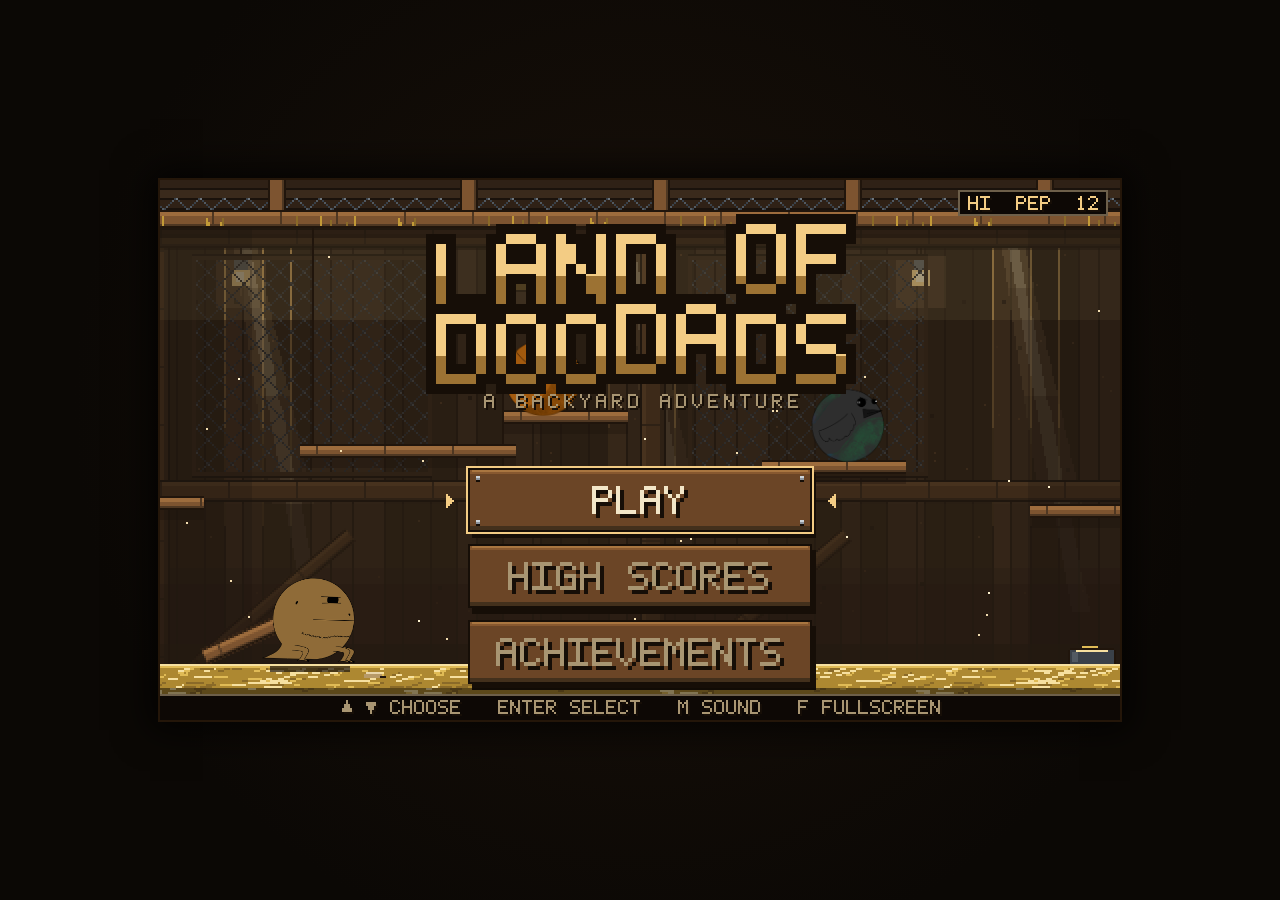
==== index.html @ 098067d3 "THE STANDS: a third title screen, and a seat for thirty Eighteen doodads crowd the porch again, so f" ====
<!DOCTYPE html>
<html lang="en">
<head>
<meta charset="utf-8">
<meta name="viewport" content="width=device-width, initial-scale=1, maximum-scale=1, user-scalable=no, viewport-fit=cover">
<meta name="mobile-web-app-capable" content="yes">
<meta name="apple-mobile-web-app-capable" content="yes">
<meta name="apple-mobile-web-app-status-bar-style" content="black-translucent">
<meta name="theme-color" content="#0b0805">
<title>Land of Doodads</title>
<link rel="icon" href="data:image/svg+xml,%3Csvg xmlns='http://www.w3.org/2000/svg' viewBox='0 0 8 8' shape-rendering='crispEdges'%3E%3Crect width='8' height='8' fill='%231a120c'/%3E%3Crect x='1' y='2' width='5' height='4' fill='%23c9873c'/%3E%3Crect x='1' y='1' width='3' height='1' fill='%23c9873c'/%3E%3Crect x='2' y='4' width='3' height='1' fill='%237a4a1c'/%3E%3Crect x='4' y='2' width='1' height='1' fill='%23000000'/%3E%3Crect x='6' y='3' width='2' height='1' fill='%23f3cc84'/%3E%3C/svg%3E">
<link rel="stylesheet" href="css/style.css">
</head>
<body>
  <div id="stage">
    <!-- everything except the doodads is drawn at 480x270 and nearest-neighbour upscaled -->
    <canvas id="bgCanvas" width="480" height="270"></canvas>
    <!-- the doodads themselves are drawn at full device resolution, smooth -->
    <canvas id="charCanvas"></canvas>
    <canvas id="fgCanvas" width="480" height="270"></canvas>
  </div>

  <script src="js/core.js"></script>
  <script src="js/font.js"></script>
  <script src="js/input.js"></script>
  <script src="js/audio.js"></script>
  <script src="js/screen.js"></script>
  <script src="js/assets.js"></script>
  <script src="js/doodads.js"></script>
  <script src="js/coop.js"></script>
  <script src="js/garden.js"></script>
  <script src="js/deck.js"></script>
  <script src="js/canopy.js"></script>
  <script src="js/construction.js"></script>
  <!-- the Living Room: the room itself, then its five bays, then levels.js,
       which is where they are named. Load order is the dependency order.
       chalkboard.js is not a bay - it is the second art module the
       Whiteboard swaps in, and it sits after whiteboard.js because it
       aliases that module's plotters (and the room's) at load, while
       Whiteboard.build() only reaches Chalkboard.build() at boot.
       cupmen.js is not a bay either: it is the Fort's second module, the
       Cupmen and their pellets, and it sits before fort.js because fort.js
       aliases its palette at load while Fort.build() reaches Cupmen.build()
       only at boot. -->
  <script src="js/livingroom.js"></script>
  <script src="js/desk.js"></script>
  <script src="js/couch.js"></script>
  <script src="js/mantle.js"></script>
  <script src="js/whiteboard.js"></script>
  <script src="js/chalkboard.js"></script>
  <script src="js/cupmen.js"></script>
  <script src="js/fort.js"></script>
  <!-- the Dining Room: the room itself, then its five bays, in the same
       dependency order. diningroom.js reads LivingRoom.P at load (it is
       the same house - the same ceiling, the same oak), so it sits after
       livingroom.js; every bay reads DiningRoom at load. tv.js is last
       because its set broadcasts every bay before it: it reads their
       baked sprites and calls their covers. -->
  <script src="js/diningroom.js"></script>
  <script src="js/table.js"></script>
  <script src="js/floor.js"></script>
  <script src="js/bar.js"></script>
  <script src="js/ceiling.js"></script>
  <script src="js/tv.js"></script>
  <script src="js/levels.js"></script>
  <script src="js/scores.js"></script>
  <script src="js/ui.js"></script>
  <!-- Achievements and their badges. The badges are baked from UI.C and from
       the levels' own tiles, and the roster reads the house high score off
       scores.js as it is built, so both sit after everything they ask a
       question of - badges after ui.js, the roster after scores.js. -->
  <script src="js/badges.js"></script>
  <script src="js/achievements.js"></script>
  <script src="js/scene_title.js"></script>
  <script src="js/scene_porch.js"></script>
  <script src="js/scene_stands.js"></script>
  <script src="js/scene_levelselect.js"></script>
  <script src="js/scene_charselect.js"></script>
  <script src="js/scene_play.js"></script>
  <script src="js/scene_scores.js"></script>
  <script src="js/scene_achievements.js"></script>
  <script src="js/game.js"></script>
</body>
</html>
---- css/style.css ----
*{margin:0;padding:0;box-sizing:border-box}

html,body{
  width:100%;height:100%;
  height:100dvh;                      /* phones: ignore the browser chrome */
  background:#0b0805;
  overflow:hidden;
  /* a tap is a game input, never a scroll, a zoom or a pull-to-refresh */
  touch-action:none;
  overscroll-behavior:none;
  /* the letterbox around the stage: a dim, warm bezel */
  background-image:radial-gradient(circle at 50% 45%,#1a1109 0%,#0b0805 70%);
}

body{
  display:flex;align-items:center;justify-content:center;
  cursor:default;
  -webkit-user-select:none;user-select:none;
  -webkit-tap-highlight-color:transparent;
  /* long-pressing a canvas must not offer to save or share it */
  -webkit-touch-callout:none;
  padding:env(safe-area-inset-top) env(safe-area-inset-right)
          env(safe-area-inset-bottom) env(safe-area-inset-left);
}

#stage{
  position:relative;
  width:480px;height:270px;           /* replaced by JS on every resize */
  box-shadow:0 0 0 2px #241609, 0 0 34px 10px rgba(0,0,0,.75);
  background:#0b0805;
}

#stage canvas{
  position:absolute;inset:0;
  width:100%;height:100%;
  display:block;
  touch-action:none;
  -webkit-user-drag:none;user-drag:none;
}

#bgCanvas,#fgCanvas{
  image-rendering:pixelated;
  image-rendering:crisp-edges;        /* firefox */
}

/* the doodad layer is the only smooth one */
#charCanvas{image-rendering:auto}
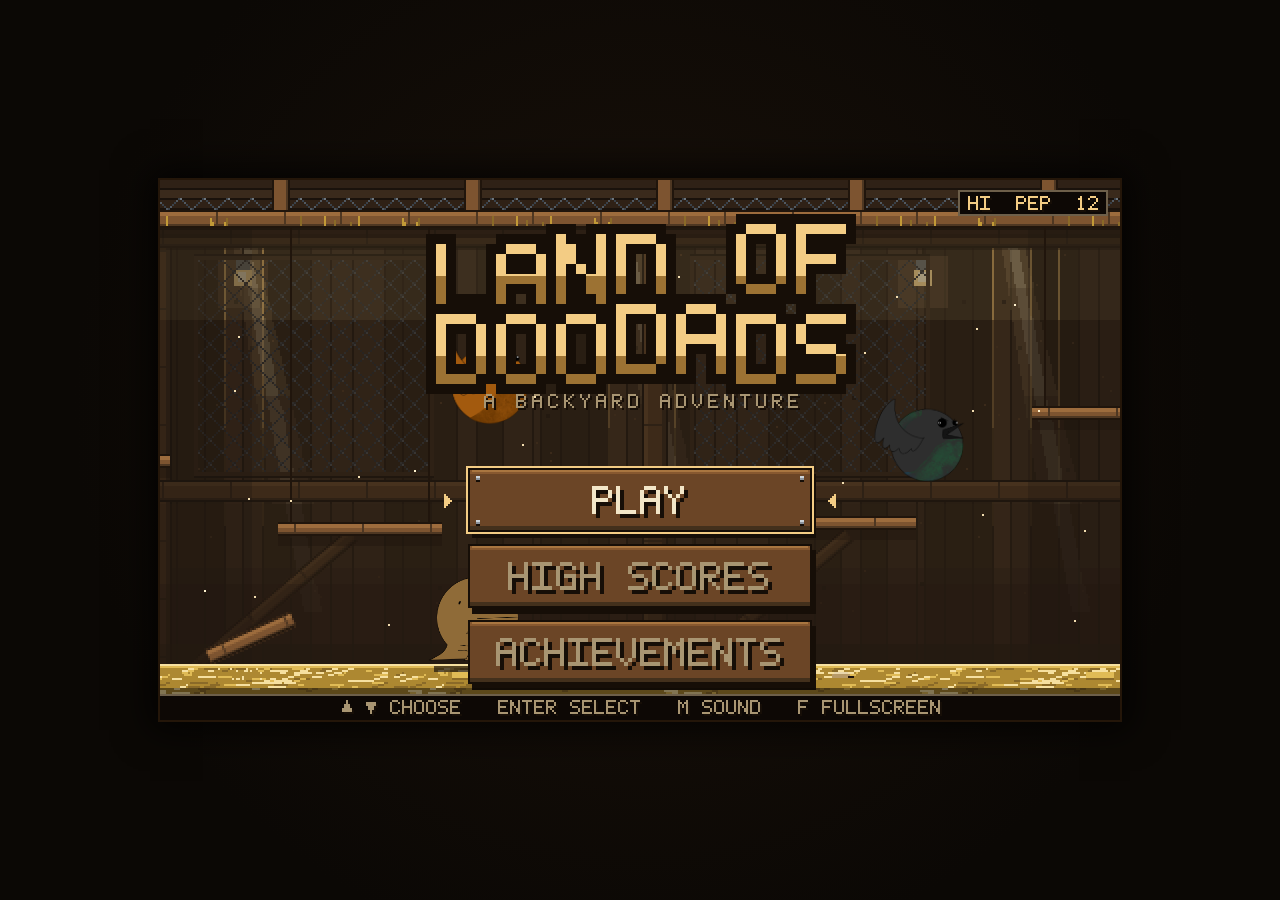
==== commit f80a9322: "EVERYONE: a high score board for the whole world High Scores grows a second tab. MY SCORES is the ar" ====
--- a/index.html
+++ b/index.html
@@ -64,6 +64,7 @@
   <script src="js/tv.js"></script>
   <script src="js/levels.js"></script>
   <script src="js/scores.js"></script>
+  <script src="js/world.js"></script>
   <script src="js/ui.js"></script>
   <!-- Achievements and their badges. The badges are baked from UI.C and from
        the levels' own tiles, and the roster reads the house high score off
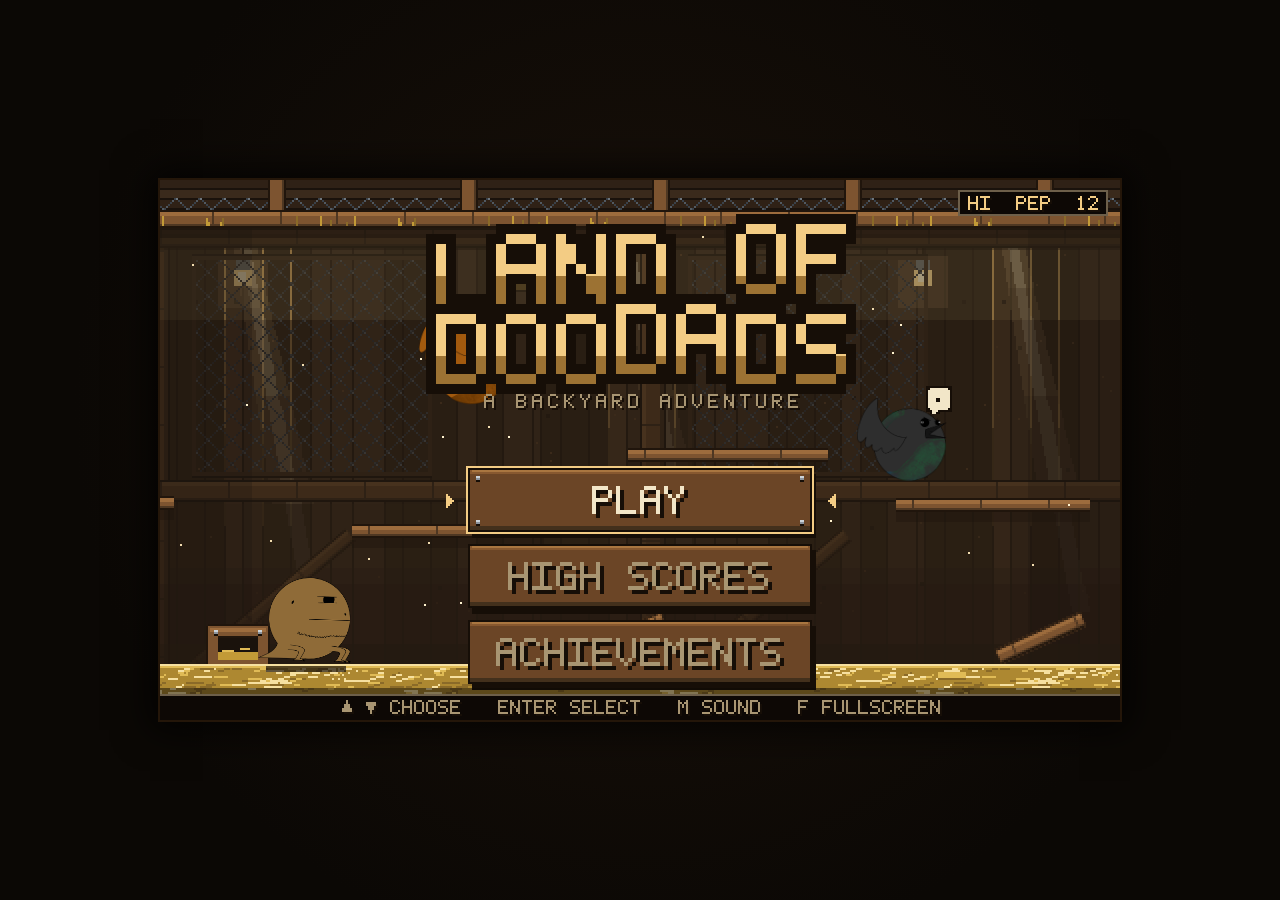
==== commit 260a22ff: "THE KITCHEN: a fourth room of five bays, and Pepper's lines laid in the room Through the doorway fro" ====
--- a/index.html
+++ b/index.html
@@ -62,6 +62,15 @@
   <script src="js/bar.js"></script>
   <script src="js/ceiling.js"></script>
   <script src="js/tv.js"></script>
+  <!-- the Kitchen: the room itself, then its five bays. kitchen.js reads
+       DiningRoom.P at load (the same house, through the doorway), so it
+       sits after the Dining Room; every bay reads Kitchen at load. -->
+  <script src="js/kitchen.js"></script>
+  <script src="js/island.js"></script>
+  <script src="js/counter.js"></script>
+  <script src="js/fridge.js"></script>
+  <script src="js/cabinets.js"></script>
+  <script src="js/dishwasher.js"></script>
   <script src="js/levels.js"></script>
   <script src="js/scores.js"></script>
   <script src="js/world.js"></script>
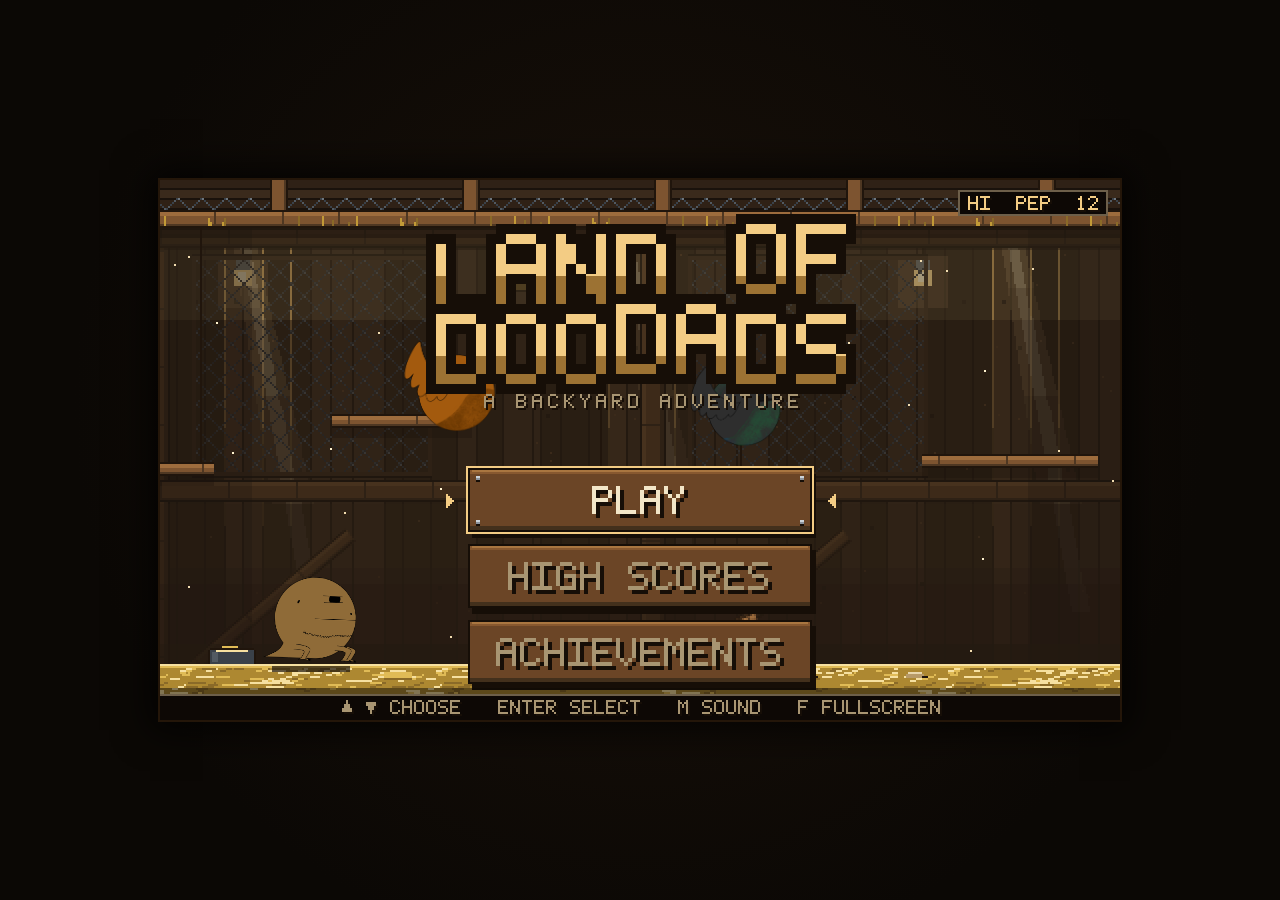
==== commit 6c971a75: "A refresh after a push gets the new game, not last push's scripts GitHub Pages lets a browser keep e" ====
--- a/index.html
+++ b/index.html
@@ -9,7 +9,7 @@
 <meta name="theme-color" content="#0b0805">
 <title>Land of Doodads</title>
 <link rel="icon" href="data:image/svg+xml,%3Csvg xmlns='http://www.w3.org/2000/svg' viewBox='0 0 8 8' shape-rendering='crispEdges'%3E%3Crect width='8' height='8' fill='%231a120c'/%3E%3Crect x='1' y='2' width='5' height='4' fill='%23c9873c'/%3E%3Crect x='1' y='1' width='3' height='1' fill='%23c9873c'/%3E%3Crect x='2' y='4' width='3' height='1' fill='%237a4a1c'/%3E%3Crect x='4' y='2' width='1' height='1' fill='%23000000'/%3E%3Crect x='6' y='3' width='2' height='1' fill='%23f3cc84'/%3E%3C/svg%3E">
-<link rel="stylesheet" href="css/style.css">
+<link rel="stylesheet" href="css/style.css?v=d40d808e2b">
 </head>
 <body>
   <div id="stage">
@@ -20,18 +20,21 @@
     <canvas id="fgCanvas" width="480" height="270"></canvas>
   </div>
 
-  <script src="js/core.js"></script>
-  <script src="js/font.js"></script>
-  <script src="js/input.js"></script>
-  <script src="js/audio.js"></script>
-  <script src="js/screen.js"></script>
-  <script src="js/assets.js"></script>
-  <script src="js/doodads.js"></script>
-  <script src="js/coop.js"></script>
-  <script src="js/garden.js"></script>
-  <script src="js/deck.js"></script>
-  <script src="js/canopy.js"></script>
-  <script src="js/construction.js"></script>
+  <!-- the ?v= on every link is a fingerprint of that file, written by
+       tools/build_single_file.py: a changed file gets a new address, so a
+       refresh after a push never runs the last push's scripts -->
+  <script src="js/core.js?v=a6e9af491e"></script>
+  <script src="js/font.js?v=c8d0b6521f"></script>
+  <script src="js/input.js?v=e5ac397e3f"></script>
+  <script src="js/audio.js?v=7fca6d4ac8"></script>
+  <script src="js/screen.js?v=bab6a3d8ef"></script>
+  <script src="js/assets.js?v=d2c5c6f872"></script>
+  <script src="js/doodads.js?v=f30aaa3580"></script>
+  <script src="js/coop.js?v=5fbcb18261"></script>
+  <script src="js/garden.js?v=2c18cf4da0"></script>
+  <script src="js/deck.js?v=b46c12cc50"></script>
+  <script src="js/canopy.js?v=8f57f36ab9"></script>
+  <script src="js/construction.js?v=b822efc41f"></script>
   <!-- the Living Room: the room itself, then its five bays, then levels.js,
        which is where they are named. Load order is the dependency order.
        chalkboard.js is not a bay - it is the second art module the
@@ -42,53 +45,53 @@
        Cupmen and their pellets, and it sits before fort.js because fort.js
        aliases its palette at load while Fort.build() reaches Cupmen.build()
        only at boot. -->
-  <script src="js/livingroom.js"></script>
-  <script src="js/desk.js"></script>
-  <script src="js/couch.js"></script>
-  <script src="js/mantle.js"></script>
-  <script src="js/whiteboard.js"></script>
-  <script src="js/chalkboard.js"></script>
-  <script src="js/cupmen.js"></script>
-  <script src="js/fort.js"></script>
+  <script src="js/livingroom.js?v=e1726d4fc8"></script>
+  <script src="js/desk.js?v=31f9b274c6"></script>
+  <script src="js/couch.js?v=4c4aaf565c"></script>
+  <script src="js/mantle.js?v=b31ef58c8c"></script>
+  <script src="js/whiteboard.js?v=f9d7e8cd6f"></script>
+  <script src="js/chalkboard.js?v=c2a5db50c6"></script>
+  <script src="js/cupmen.js?v=e40f65884a"></script>
+  <script src="js/fort.js?v=2d1e7e97c0"></script>
   <!-- the Dining Room: the room itself, then its five bays, in the same
        dependency order. diningroom.js reads LivingRoom.P at load (it is
        the same house - the same ceiling, the same oak), so it sits after
        livingroom.js; every bay reads DiningRoom at load. tv.js is last
        because its set broadcasts every bay before it: it reads their
        baked sprites and calls their covers. -->
-  <script src="js/diningroom.js"></script>
-  <script src="js/table.js"></script>
-  <script src="js/floor.js"></script>
-  <script src="js/bar.js"></script>
-  <script src="js/ceiling.js"></script>
-  <script src="js/tv.js"></script>
+  <script src="js/diningroom.js?v=e67c93bfb3"></script>
+  <script src="js/table.js?v=71b5c68427"></script>
+  <script src="js/floor.js?v=3491c608b6"></script>
+  <script src="js/bar.js?v=0026003b11"></script>
+  <script src="js/ceiling.js?v=1438e06f29"></script>
+  <script src="js/tv.js?v=2739538aa4"></script>
   <!-- the Kitchen: the room itself, then its five bays. kitchen.js reads
        DiningRoom.P at load (the same house, through the doorway), so it
        sits after the Dining Room; every bay reads Kitchen at load. -->
-  <script src="js/kitchen.js"></script>
-  <script src="js/island.js"></script>
-  <script src="js/counter.js"></script>
-  <script src="js/fridge.js"></script>
-  <script src="js/cabinets.js"></script>
-  <script src="js/dishwasher.js"></script>
-  <script src="js/levels.js"></script>
-  <script src="js/scores.js"></script>
-  <script src="js/world.js"></script>
-  <script src="js/ui.js"></script>
+  <script src="js/kitchen.js?v=ad32ce5c7b"></script>
+  <script src="js/island.js?v=fa58bf9b4f"></script>
+  <script src="js/counter.js?v=55e1f597d2"></script>
+  <script src="js/fridge.js?v=769b11c3cb"></script>
+  <script src="js/cabinets.js?v=b6e2c0326a"></script>
+  <script src="js/dishwasher.js?v=7f049bf1cc"></script>
+  <script src="js/levels.js?v=05afa3b7de"></script>
+  <script src="js/scores.js?v=938e8fb784"></script>
+  <script src="js/world.js?v=1937498283"></script>
+  <script src="js/ui.js?v=fdcdd60a7c"></script>
   <!-- Achievements and their badges. The badges are baked from UI.C and from
        the levels' own tiles, and the roster reads the house high score off
        scores.js as it is built, so both sit after everything they ask a
        question of - badges after ui.js, the roster after scores.js. -->
-  <script src="js/badges.js"></script>
-  <script src="js/achievements.js"></script>
-  <script src="js/scene_title.js"></script>
-  <script src="js/scene_porch.js"></script>
-  <script src="js/scene_stands.js"></script>
-  <script src="js/scene_levelselect.js"></script>
-  <script src="js/scene_charselect.js"></script>
-  <script src="js/scene_play.js"></script>
-  <script src="js/scene_scores.js"></script>
-  <script src="js/scene_achievements.js"></script>
-  <script src="js/game.js"></script>
+  <script src="js/badges.js?v=5263744954"></script>
+  <script src="js/achievements.js?v=4dafc5cad6"></script>
+  <script src="js/scene_title.js?v=de01879c92"></script>
+  <script src="js/scene_porch.js?v=fd336857d8"></script>
+  <script src="js/scene_stands.js?v=64c8133aa6"></script>
+  <script src="js/scene_levelselect.js?v=2cedc0fc5a"></script>
+  <script src="js/scene_charselect.js?v=ea3fc63fb7"></script>
+  <script src="js/scene_play.js?v=405457a498"></script>
+  <script src="js/scene_scores.js?v=7c08d41d03"></script>
+  <script src="js/scene_achievements.js?v=24e5d1b193"></script>
+  <script src="js/game.js?v=be7ddcfed6"></script>
 </body>
 </html>
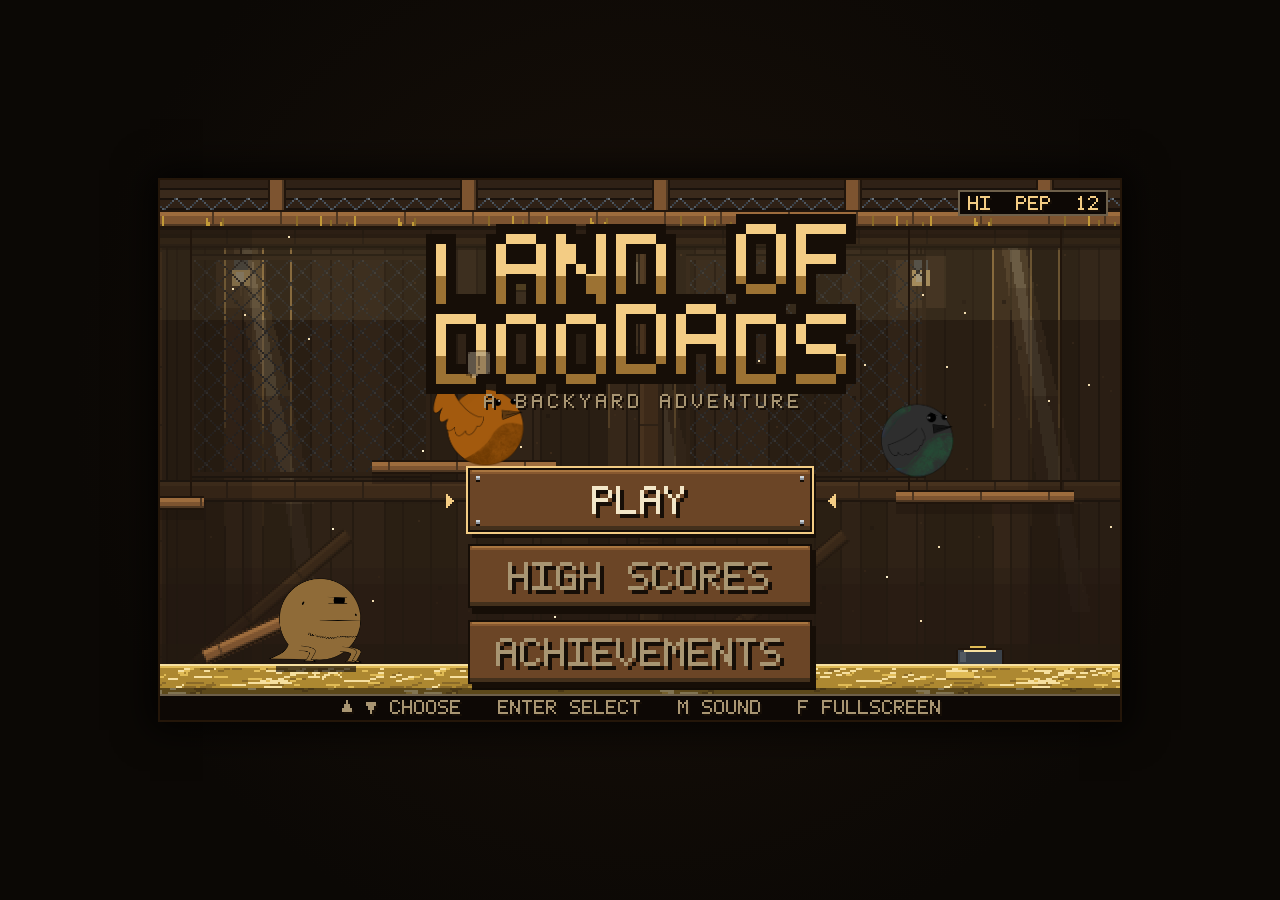
==== commit 7af6a079: "New lines for Pollos and Pickle, and DOODADS on the dishwasher's handle Pollos's card now reads TAST" ====
--- a/index.html
+++ b/index.html
@@ -26,10 +26,10 @@
   <script src="js/core.js?v=a6e9af491e"></script>
   <script src="js/font.js?v=c8d0b6521f"></script>
   <script src="js/input.js?v=e5ac397e3f"></script>
-  <script src="js/audio.js?v=7fca6d4ac8"></script>
+  <script src="js/audio.js?v=260f5f4daf"></script>
   <script src="js/screen.js?v=bab6a3d8ef"></script>
   <script src="js/assets.js?v=d2c5c6f872"></script>
-  <script src="js/doodads.js?v=f30aaa3580"></script>
+  <script src="js/doodads.js?v=6f62d3f957"></script>
   <script src="js/coop.js?v=5fbcb18261"></script>
   <script src="js/garden.js?v=2c18cf4da0"></script>
   <script src="js/deck.js?v=b46c12cc50"></script>
@@ -73,7 +73,7 @@
   <script src="js/counter.js?v=55e1f597d2"></script>
   <script src="js/fridge.js?v=769b11c3cb"></script>
   <script src="js/cabinets.js?v=b6e2c0326a"></script>
-  <script src="js/dishwasher.js?v=7f049bf1cc"></script>
+  <script src="js/dishwasher.js?v=9fd1cf5636"></script>
   <script src="js/levels.js?v=05afa3b7de"></script>
   <script src="js/scores.js?v=938e8fb784"></script>
   <script src="js/world.js?v=1937498283"></script>
@@ -86,7 +86,7 @@
   <script src="js/achievements.js?v=4dafc5cad6"></script>
   <script src="js/scene_title.js?v=de01879c92"></script>
   <script src="js/scene_porch.js?v=fd336857d8"></script>
-  <script src="js/scene_stands.js?v=64c8133aa6"></script>
+  <script src="js/scene_stands.js?v=f3ee6721fc"></script>
   <script src="js/scene_levelselect.js?v=2cedc0fc5a"></script>
   <script src="js/scene_charselect.js?v=ea3fc63fb7"></script>
   <script src="js/scene_play.js?v=405457a498"></script>
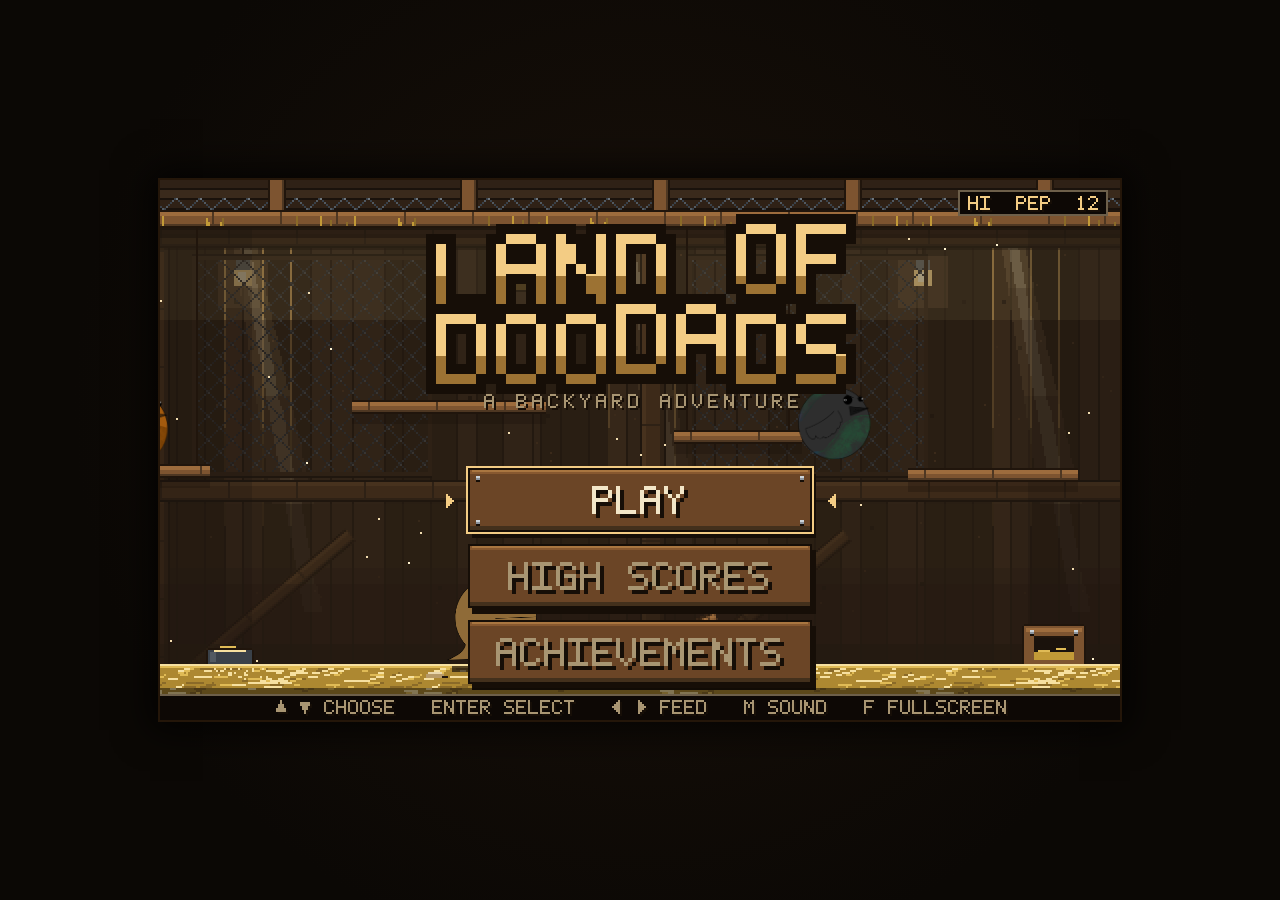
==== commit 24d0e34e: "Title screens you can play with, and every cover drawn from one scene THE TITLE SCREENS ARE TOYS NOW" ====
--- a/index.html
+++ b/index.html
@@ -24,17 +24,18 @@
        tools/build_single_file.py: a changed file gets a new address, so a
        refresh after a push never runs the last push's scripts -->
   <script src="js/core.js?v=a6e9af491e"></script>
-  <script src="js/font.js?v=c8d0b6521f"></script>
-  <script src="js/input.js?v=e5ac397e3f"></script>
-  <script src="js/audio.js?v=260f5f4daf"></script>
+  <script src="js/font.js?v=1b4ffa4fdb"></script>
+  <script src="js/input.js?v=bbced6eba4"></script>
+  <script src="js/audio.js?v=25d4a9dcc4"></script>
   <script src="js/screen.js?v=bab6a3d8ef"></script>
   <script src="js/assets.js?v=d2c5c6f872"></script>
   <script src="js/doodads.js?v=6f62d3f957"></script>
-  <script src="js/coop.js?v=5fbcb18261"></script>
-  <script src="js/garden.js?v=2c18cf4da0"></script>
-  <script src="js/deck.js?v=b46c12cc50"></script>
-  <script src="js/canopy.js?v=8f57f36ab9"></script>
-  <script src="js/construction.js?v=b822efc41f"></script>
+  <script src="js/cover.js?v=f5efd42b21"></script>
+  <script src="js/coop.js?v=c4509c15c1"></script>
+  <script src="js/garden.js?v=4743704f12"></script>
+  <script src="js/deck.js?v=36b8d3156d"></script>
+  <script src="js/canopy.js?v=72b0b7cab4"></script>
+  <script src="js/construction.js?v=fd7045a3b9"></script>
   <!-- the Living Room: the room itself, then its five bays, then levels.js,
        which is where they are named. Load order is the dependency order.
        chalkboard.js is not a bay - it is the second art module the
@@ -46,13 +47,13 @@
        aliases its palette at load while Fort.build() reaches Cupmen.build()
        only at boot. -->
   <script src="js/livingroom.js?v=e1726d4fc8"></script>
-  <script src="js/desk.js?v=31f9b274c6"></script>
-  <script src="js/couch.js?v=4c4aaf565c"></script>
-  <script src="js/mantle.js?v=b31ef58c8c"></script>
-  <script src="js/whiteboard.js?v=f9d7e8cd6f"></script>
-  <script src="js/chalkboard.js?v=c2a5db50c6"></script>
+  <script src="js/desk.js?v=477fbbf7f8"></script>
+  <script src="js/couch.js?v=e217e148e8"></script>
+  <script src="js/mantle.js?v=2c184a99f5"></script>
+  <script src="js/whiteboard.js?v=17b00e86d1"></script>
+  <script src="js/chalkboard.js?v=3044704942"></script>
   <script src="js/cupmen.js?v=e40f65884a"></script>
-  <script src="js/fort.js?v=2d1e7e97c0"></script>
+  <script src="js/fort.js?v=55634e7cc7"></script>
   <!-- the Dining Room: the room itself, then its five bays, in the same
        dependency order. diningroom.js reads LivingRoom.P at load (it is
        the same house - the same ceiling, the same oak), so it sits after
@@ -60,20 +61,20 @@
        because its set broadcasts every bay before it: it reads their
        baked sprites and calls their covers. -->
   <script src="js/diningroom.js?v=e67c93bfb3"></script>
-  <script src="js/table.js?v=71b5c68427"></script>
-  <script src="js/floor.js?v=3491c608b6"></script>
-  <script src="js/bar.js?v=0026003b11"></script>
-  <script src="js/ceiling.js?v=1438e06f29"></script>
-  <script src="js/tv.js?v=2739538aa4"></script>
+  <script src="js/table.js?v=b459398320"></script>
+  <script src="js/floor.js?v=8695ac372f"></script>
+  <script src="js/bar.js?v=6d72697e47"></script>
+  <script src="js/ceiling.js?v=a718d267dc"></script>
+  <script src="js/tv.js?v=2821503ef9"></script>
   <!-- the Kitchen: the room itself, then its five bays. kitchen.js reads
        DiningRoom.P at load (the same house, through the doorway), so it
        sits after the Dining Room; every bay reads Kitchen at load. -->
   <script src="js/kitchen.js?v=ad32ce5c7b"></script>
-  <script src="js/island.js?v=fa58bf9b4f"></script>
-  <script src="js/counter.js?v=55e1f597d2"></script>
-  <script src="js/fridge.js?v=769b11c3cb"></script>
-  <script src="js/cabinets.js?v=b6e2c0326a"></script>
-  <script src="js/dishwasher.js?v=9fd1cf5636"></script>
+  <script src="js/island.js?v=49442f0eb3"></script>
+  <script src="js/counter.js?v=dfda11038b"></script>
+  <script src="js/fridge.js?v=d91fae2dbe"></script>
+  <script src="js/cabinets.js?v=56ffd080dd"></script>
+  <script src="js/dishwasher.js?v=175a035fb1"></script>
   <script src="js/levels.js?v=05afa3b7de"></script>
   <script src="js/scores.js?v=938e8fb784"></script>
   <script src="js/world.js?v=1937498283"></script>
@@ -84,10 +85,10 @@
        question of - badges after ui.js, the roster after scores.js. -->
   <script src="js/badges.js?v=5263744954"></script>
   <script src="js/achievements.js?v=4dafc5cad6"></script>
-  <script src="js/scene_title.js?v=de01879c92"></script>
-  <script src="js/scene_porch.js?v=fd336857d8"></script>
-  <script src="js/scene_stands.js?v=f3ee6721fc"></script>
-  <script src="js/scene_levelselect.js?v=2cedc0fc5a"></script>
+  <script src="js/scene_title.js?v=eac9a26278"></script>
+  <script src="js/scene_porch.js?v=7c9f80f831"></script>
+  <script src="js/scene_stands.js?v=065c75df39"></script>
+  <script src="js/scene_levelselect.js?v=f8fc6593a3"></script>
   <script src="js/scene_charselect.js?v=ea3fc63fb7"></script>
   <script src="js/scene_play.js?v=405457a498"></script>
   <script src="js/scene_scores.js?v=7c08d41d03"></script>
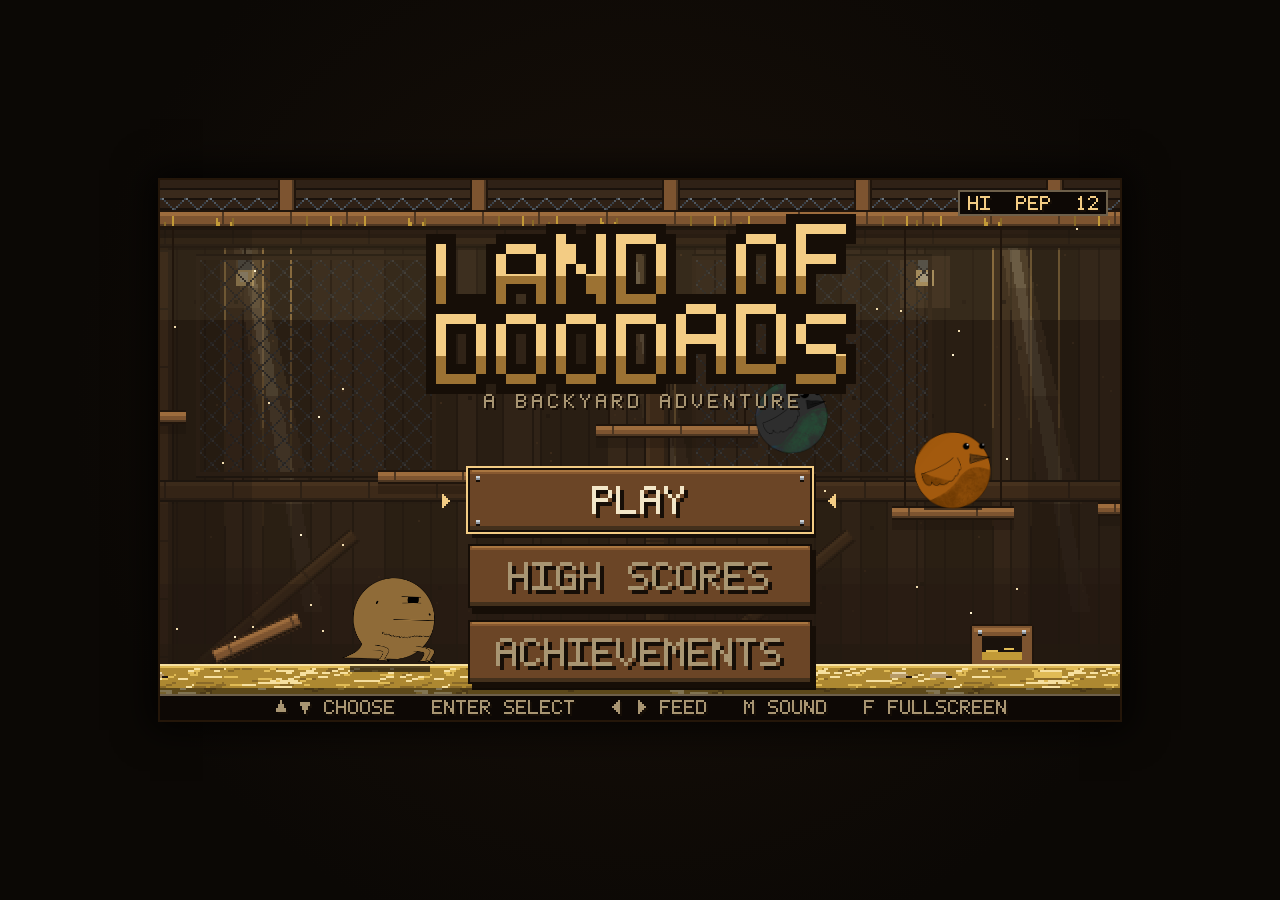
==== commit 8df7f465: "Title screens: a tap lands on what you can see, and the Stands settle down The toys answered rectang" ====
--- a/index.html
+++ b/index.html
@@ -29,7 +29,7 @@
   <script src="js/audio.js?v=25d4a9dcc4"></script>
   <script src="js/screen.js?v=bab6a3d8ef"></script>
   <script src="js/assets.js?v=d2c5c6f872"></script>
-  <script src="js/doodads.js?v=6f62d3f957"></script>
+  <script src="js/doodads.js?v=d1a136e477"></script>
   <script src="js/cover.js?v=f5efd42b21"></script>
   <script src="js/coop.js?v=c4509c15c1"></script>
   <script src="js/garden.js?v=4743704f12"></script>
@@ -85,9 +85,9 @@
        question of - badges after ui.js, the roster after scores.js. -->
   <script src="js/badges.js?v=5263744954"></script>
   <script src="js/achievements.js?v=4dafc5cad6"></script>
-  <script src="js/scene_title.js?v=eac9a26278"></script>
-  <script src="js/scene_porch.js?v=7c9f80f831"></script>
-  <script src="js/scene_stands.js?v=065c75df39"></script>
+  <script src="js/scene_title.js?v=c5b0567199"></script>
+  <script src="js/scene_porch.js?v=7f0df1922e"></script>
+  <script src="js/scene_stands.js?v=993ed35726"></script>
   <script src="js/scene_levelselect.js?v=f8fc6593a3"></script>
   <script src="js/scene_charselect.js?v=ea3fc63fb7"></script>
   <script src="js/scene_play.js?v=405457a498"></script>
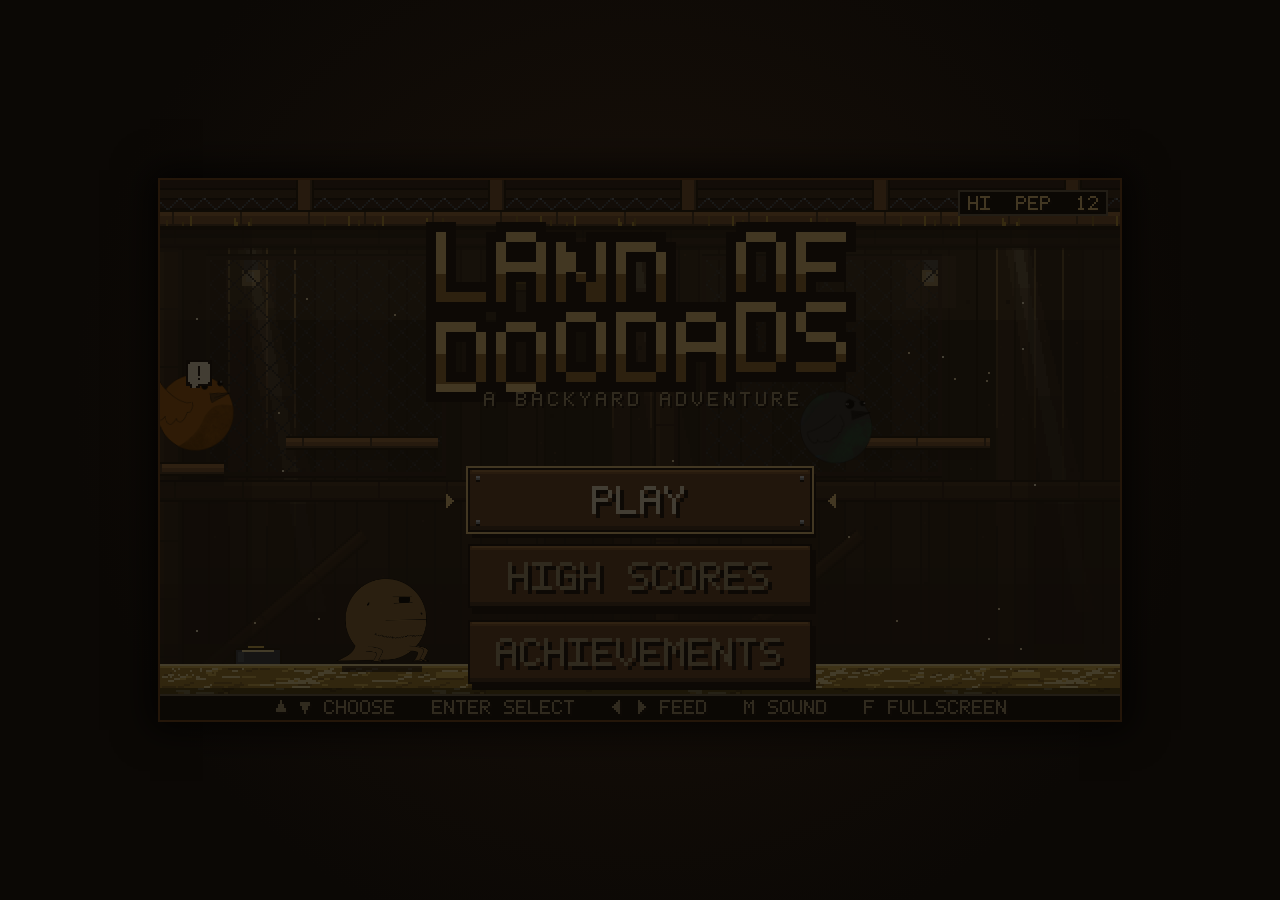
==== commit 485a3c86: "Stands: the cabinets' mug goes back on the shelf after it breaks The clean mug put back after a fall" ====
--- a/index.html
+++ b/index.html
@@ -87,7 +87,7 @@
   <script src="js/achievements.js?v=4dafc5cad6"></script>
   <script src="js/scene_title.js?v=c5b0567199"></script>
   <script src="js/scene_porch.js?v=7f0df1922e"></script>
-  <script src="js/scene_stands.js?v=993ed35726"></script>
+  <script src="js/scene_stands.js?v=90df81e500"></script>
   <script src="js/scene_levelselect.js?v=f8fc6593a3"></script>
   <script src="js/scene_charselect.js?v=ea3fc63fb7"></script>
   <script src="js/scene_play.js?v=405457a498"></script>
